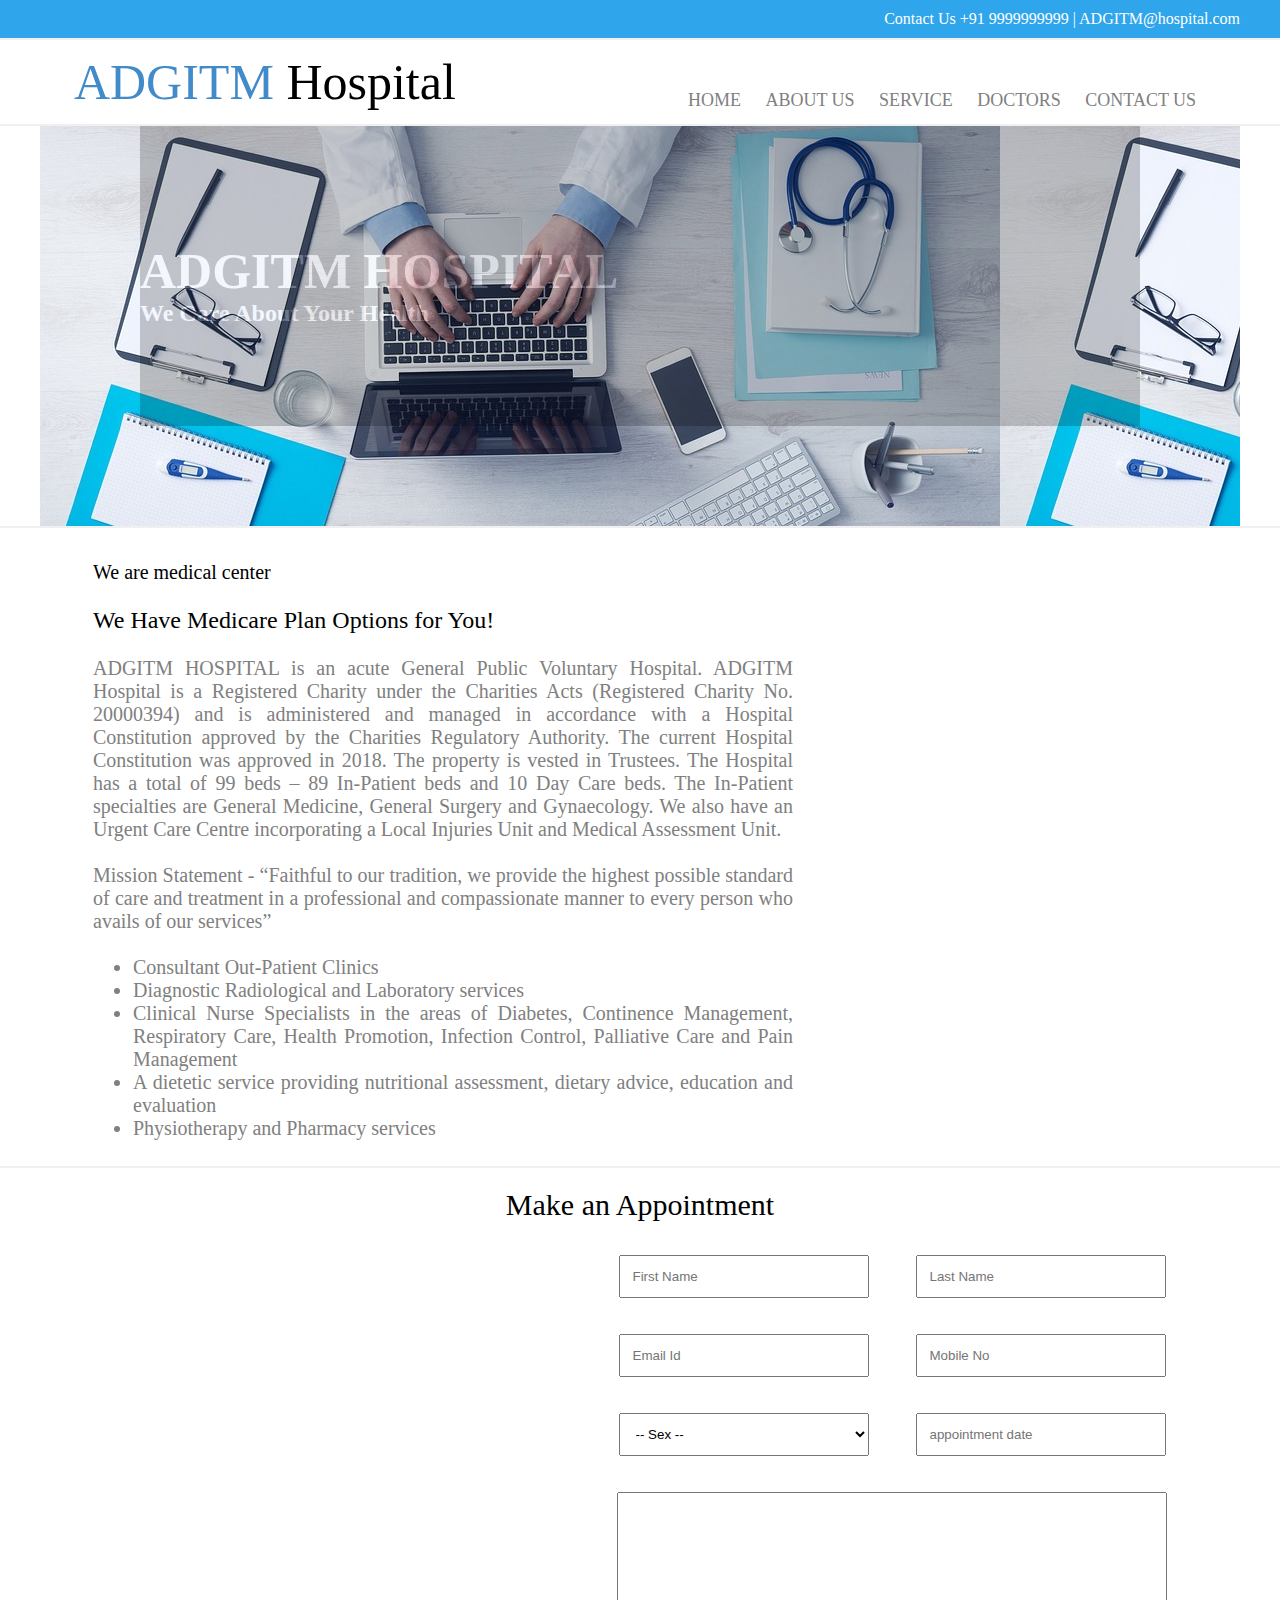
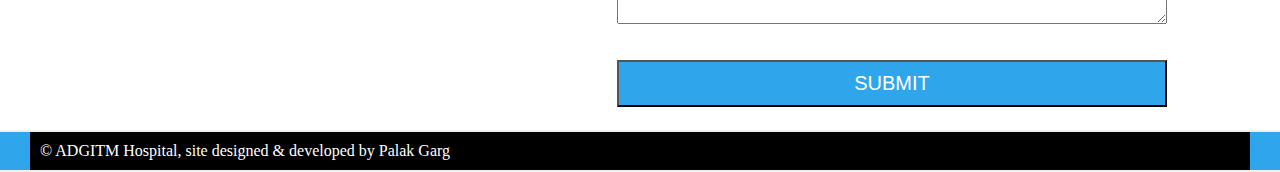
==== index.html @ d44c1a88 "Add files via upload" ====
<html>
<head>
	<title> ADGITM Hospital </title>

	<link href="css/style.css" type="text/css" rel="stylesheet">

</head>
<body>

	<div class="top">
		<div>
		 Contact Us +91 9999999999 | ADGITM@hospital.com
		</div>
	</div>

	<div class="logo">
		<div>
			<table>
				<tr>
					<td width="600px" style="font-size:50px;font-family:forte;"> <font color="#428bca"> ADGITM  </font><font color="#000"> Hospital</font> </td>
					<td> <br> <br>
						<font size="4px">
							<a href="index.html">HOME</a>
							<a href="about.html">ABOUT US</a>
							<a href="service.html">SERVICE</a>
							<a href="doctor.html">DOCTORS</a>
							<a href="contact.html">CONTACT US</a>
						</font>
					</td>
				</tr>
			</table>
		</div>
	</div>

	<div class="middle">
		<div style="background-image:url('img/a.jpg');">
		<p>
			<br> <br>
					ADGITM HOSPITAL  <br>
			<font size="5px"> We Care About Your Health </font>
		</p>
		</div>
	</div>

	<div class="bottom">
		<div>
			<table border="0">
				<tr>
					<td width="700px">
						<font color="#000"> We are medical center </font> <br> <br>

					<font color="#000" size="5px"> We Have Medicare Plan Options for You! </font> <br> <br>

					ADGITM HOSPITAL is an acute General Public Voluntary Hospital.

					ADGITM Hospital is a Registered Charity under the Charities Acts (Registered Charity No. 20000394) and is administered and managed in accordance with a Hospital Constitution approved by the Charities Regulatory Authority.  The current Hospital Constitution was approved in 2018.  The property is vested in Trustees.

					The Hospital has a total of 99 beds – 89 In-Patient beds and 10 Day Care beds. The In-Patient specialties are General Medicine, General Surgery and Gynaecology. We also have an Urgent Care Centre incorporating a Local Injuries Unit and Medical Assessment Unit. <br><br>

					Mission Statement

					 - “Faithful to our tradition, we provide the highest possible standard of care and treatment in a professional and compassionate manner to every person who avails of our services” <br><br>
<ul>
<li> Consultant Out-Patient Clinics
<li>Diagnostic Radiological and Laboratory services
<li>Clinical Nurse Specialists in the areas of Diabetes, Continence Management, Respiratory Care, Health Promotion, Infection Control, Palliative Care and Pain Management
<li>A dietetic service providing nutritional assessment, dietary advice, education and evaluation
<li>Physiotherapy and Pharmacy services
</ul>
<br>
 </td>


					<td> </td>
				</tr>


			</table>
		</div>
	</div>

	<div class="bottom_up">
		<div>
				Make an Appointment

				<table>

					<tr>
						<td width="500px"> </td>
						<td>	<input type="text" placeholder="First Name">
						<td> 	<input type="text" placeholder="Last Name">
					</tr>
					<tr height="30px">

					</tr>
					<tr>
						<td width="500px"> </td>
						<td>	<input type="text" placeholder="Email Id">
						<td> 	<input type="text" placeholder="Mobile No">
					</tr>

					<tr height="30px">

					</tr>
					<tr>
						<td width="500px"> </td>
						<td>	<select> <option> -- Sex -- </option> <option> Male </option> <option> Female </option> </select>
						<td> 	<input type="text" placeholder="appointment date">
					</tr>

						<tr height="30px">

					</tr>
					<tr>
						<td width="500px"> </td>
						<td colspan="2">	<textarea placeholder="Message"> </textarea>
					</tr>

						<tr height="30px">

					</tr>
					<tr>
						<td width="500px"> </td>
						<td colspan="2">	<button> SUBMIT </button>
					</tr>
				</table>

		</div>
	</div>





	<div class="nav_down">
		<div>
		 &copy; ADGITM Hospital, site designed & developed by Palak Garg
		</div>
	</div>
---- css/style.css ----
*{
	margin:auto;
	padding:auto;
}
.top{
	width:100%;
	background-color:#2FA5EB !important;
	border-bottom:2px solid #f0f0f0;
}
.top div{
	width:1200px;
	color:#fff;
	background-color:#2FA5EB !important;
	font-family:calibri;
	padding:10px;
	text-align:right;
}

.logo{
	width:100%;
	background-color:;
	border-bottom:2px solid #f0f0f0;
}
.logo div{
	width:1200px;
	background-color:;
	font-family:calibri;
	padding:10px;
	text-align:left;
}
.logo div table a{
	padding:10px;
	text-decoration:none;
	color:gray;
}
.logo div table a:hover{
	color:#428bca;
	border-bottom:2px solid gray;
}

.middle{
	width:100%;
	border-bottom:2px solid #f0f0f0;
}
.middle div{
	width:1200px;
	height:400px;
	font-family:calibri;
}
.middle div p{
	width:1000px;
	font-weight:bold;
	height:300px;
	color:#fff;
	opacity:0.2;
	font-size:50px;
	background-color:#000;
}

.bottom{
	width:100%;
	background-color:;
	border-bottom:2px solid #f0f0f0;
}
.bottom div{
	width:1200px;
	color:#fff;
	background-color:;
	font-family:calibri;
	text-align:right;
}
.bottom div table{
	padding-top:30px;
	width:1100px;
	text-align:justify;
	color:gray;
	font-size:20px;
}

.bottom_up{
	width:100%;
	background-color:;
	border-bottom:2px solid #f0f0f0;
}
.bottom_up div{
	padding-top:20px;
	width:1200px;
	text-align:center;
	background-color:;
	font-family:forte;
	font-size:30px;
	padding-bottom:20px;
}
.bottom_up div table{
	padding-top:30px;
	font-size:30px;
	width:1100px;
	text-align:center;
	background-color:;
	font-family:calibri;
	
}

input[type="text"]{
	padding:12px;
	width:250px;
}
select{
	padding:12px;
	width:250px;
}
textarea{
	padding:50px;
	width:550px;
}
button{
	width:550px;
	padding:10px;
	color:#fff;
	font-size:20px;
	background-color:#2FA5EB !important;
}


.nav_down{
	width:100%;
	background-color:#2FA5EB !important;
	border-bottom:2px solid #f0f0f0;
}
.nav_down div{
	width:1200px;
	color:#fff;
	background-color:#000;
	font-family:calibri;
	padding:10px;
	text-align:left;
}
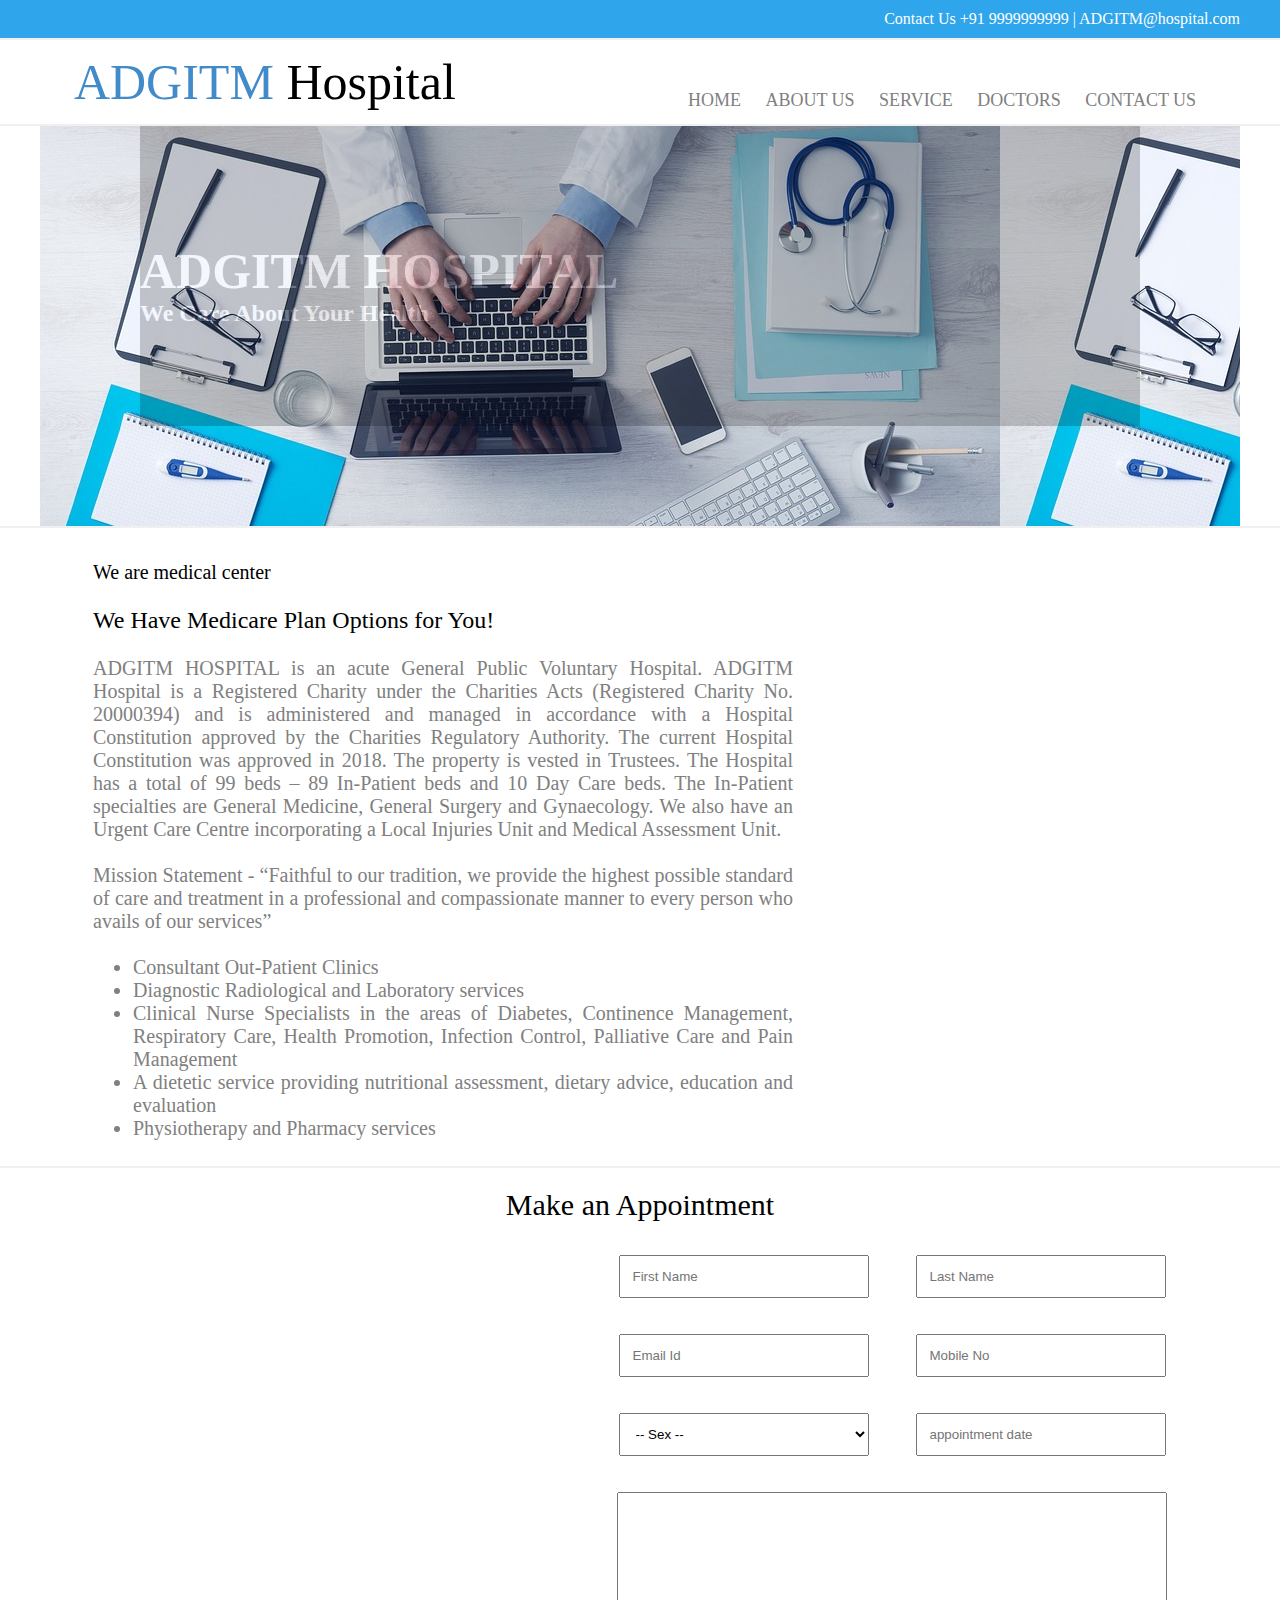
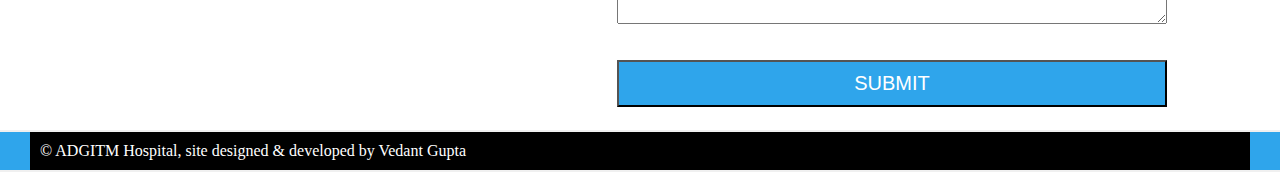
==== commit e00b8d5f: "Update index.html" ====
--- a/index.html
+++ b/index.html
@@ -134,6 +134,6 @@
 
 	<div class="nav_down">
 		<div>
-		 &copy; ADGITM Hospital, site designed & developed by Palak Garg
+		 &copy; ADGITM Hospital, site designed & developed by Vedant Gupta
 		</div>
 	</div>
